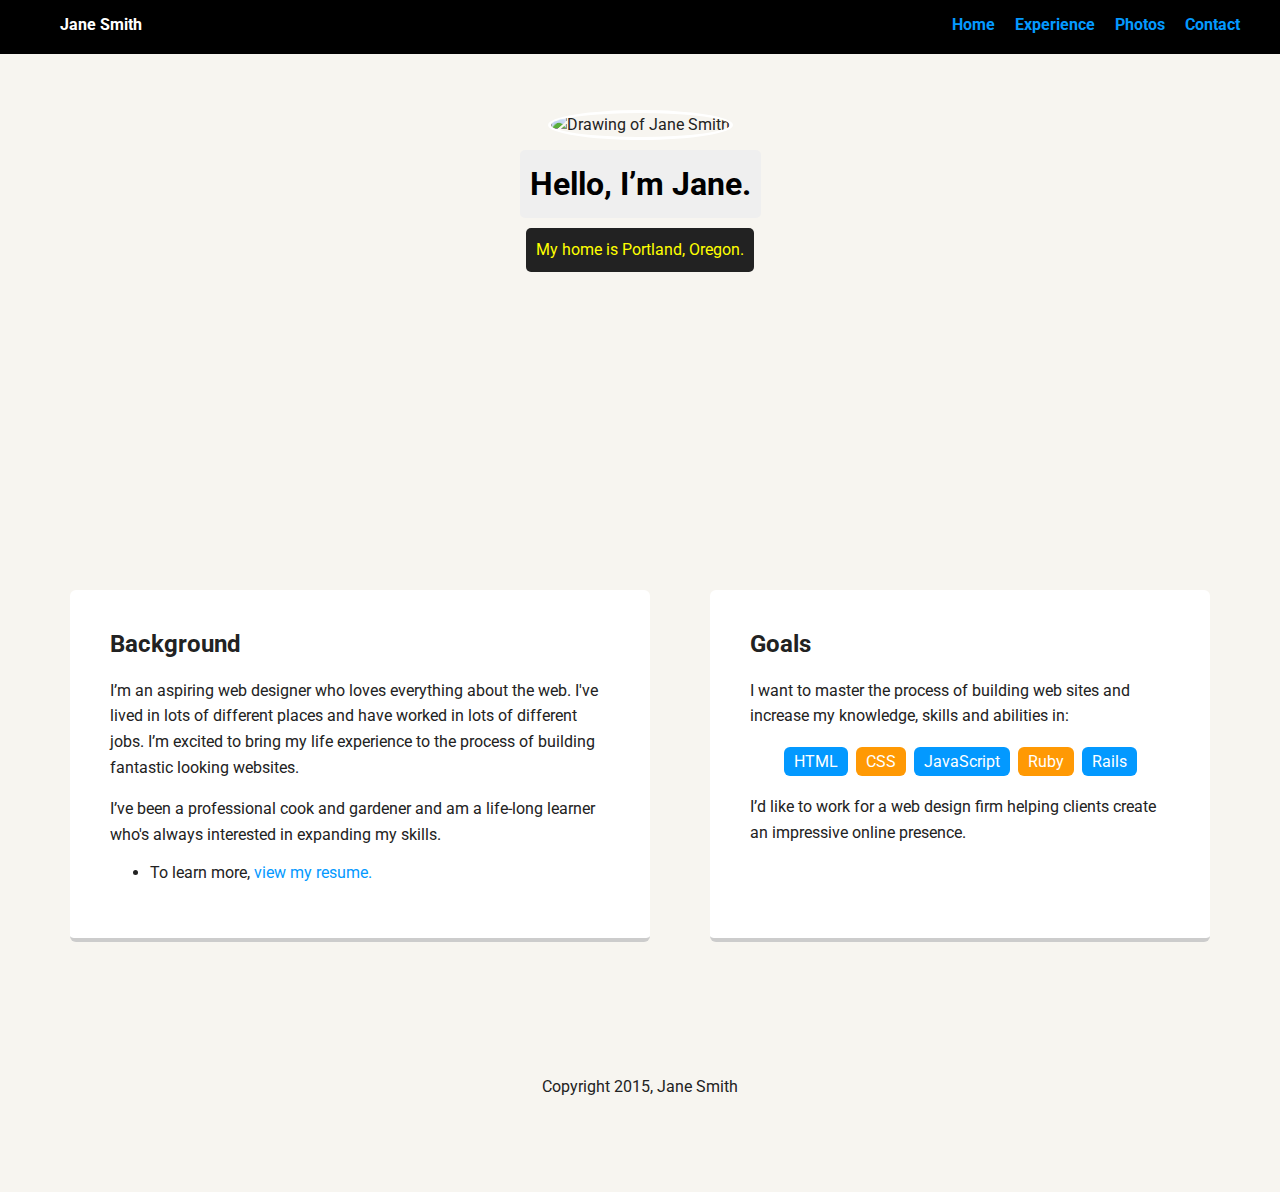
==== index.html @ 6e287f5d "made changes" ====
<!doctype html>
<html lang="en">
<head>
  <meta charset="utf-8">
  <title>Jane Smith's Profile</title>
  <meta name="viewport" content="width=device-width, initial-scale=1.0">
  <link rel="stylesheet" href="styles.css">
  <link href="https://fonts.googleapis.com/css?family=Muli%7CRoboto:400,300,500,700,900" rel="stylesheet"></head>
  <body>

    <div class="main-nav">
        <ul class="nav">
          <li class="name">Jane Smith</li>
          <li><a href="#">Home</a></li>
          <li><a href="resume.html">Experience</a></li>
          <li><a href="#">Photos</a></li>
          <li><a href="#">Contact</a></li>
        </ul>
    </div>

    <header>
      <img src="images/me.png" alt="Drawing of Jane Smith" class="profile-image">
      <h1 class="tag name">Hello, I’m Jane.</h1>
      <p class="tag location">My home is Portland, Oregon.</p>
    </header>

    <main class="flex">
      <div class="card">
        <h2>Background</h2>
        <p>I’m an aspiring web designer who loves everything about the web. I've lived in lots of different places and have worked in lots of different jobs. I’m excited to bring my life experience to the process of building fantastic looking websites.</p>
        <p>I’ve been a professional cook and gardener and am a life-long learner who's always interested in expanding my skills.</p>
        <ul>
          <li>To learn more, <a href="resume.html">view my resume.</a></li>
        </ul>
      </div> 

      <div class="card">
        <h2>Goals</h2>
        <p>I want to master the process of building web sites and increase my knowledge, skills and abilities in:</p>
        <ul class="skills">
          <li>HTML</li>
          <li>CSS</li>
          <li>JavaScript</li>
          <li>Ruby</li>
          <li>Rails</li>
        </ul>
        <p>I’d like to work for a web design firm helping clients create an impressive online presence.</p>
      </div> 

    </main>
    <footer>
      <ul>
        <li><a href="#" class="social twitter">Twitter</a></li>
        <li><a href="#" class="social linkedin">LinkedIn</a></li>
        <li><a href="#" class="social github">Github</a></li>
      </ul>
      <p class="copyright">Copyright 2015, Jane Smith</p>
    </footer>
  </body>
  </html>
---- styles.css ----
body {
  margin: 0;
  padding: 0;
  text-align: center;
  font-family: 'Roboto', sans-serif;
  color: #222;
  background: #f7f5f0;
}
/* Link Styles */

a {
  text-decoration: none;
  color: #0499ff;
}
a:hover {
  color: #6633ff;
}

/* Section Styles */

.main-nav {
  width: 100%;
  background: black;
  min-height: 30px;
  padding: 10px;
  position: fixed;
  text-align: center;
}
.nav {
  display: flex;
  justify-content: space-around;
  font-weight: 700;
  list-style-type: none;
  margin: 0 auto;
  padding: 0;
}
.nav .name {
  display: none;
}
.nav li {
  padding: 5px 10px 10px 10px;
}
.nav a {
  transition: all .5s;
}
.nav a:hover {
  color: white
}

header {
  text-align: center;
  background: url('images/portland.jpg') no-repeat top center ;
  background-size: cover;
  overflow: hidden;
  padding-top: 60px;
}
header {
  line-height: 1.5;
}
header .profile-image {
  margin-top: 50px;
  width: 150px;
  height: 150px;
  border-radius: 50%;
  border: 3px solid white;
  transition: all .5s;
}
header .profile-image:hover {
  transform: scale(1.2) rotate(5deg);
}
.tag {
  background-color: #efefef;
  color: black;
  padding: 10px;
  border-radius: 5px;
  display: table;
  margin: 10px auto;
} 
.location {
  background-color: #222;
  color: yellow;
}
.card {
  margin: 30px;
  padding: 20px 40px 40px;
  max-width: 500px;
  text-align: left;
  background: #fff;
  border-bottom: 4px solid #ccc;
  border-radius: 6px;
}
.card:hover {
  border-color: #ff99ff;
}

ul.skills {
  padding: 0;
  text-align: center;
}

.skills li {
  border-radius: 6px;
  display: inline-block;
  background: #ff9904;
  color: white;
  padding: 5px 10px;
  margin: 2px;
}

.skills li:nth-child(odd) {
  background: #0399ff;
}

footer {
  width: 100%;
  min-height: 30px;
  padding: 20px 0 40px 20px;
}

footer .copyright {
  top: -8px;
  margin-right: 20px;
  font-size: .75em;
}

footer ul {
  list-style-type: none;
  margin: 0;
  padding: 0;
}

footer ul li {
  display: inline-block;
}

a.social {
  display: inline-block;
  text-indent: -9999px;
  margin-left: 5px;
  width: 30px;
  height: 30px;
  background-size: 30px 30px;
  opacity: .5;
  transition: all .25s;
}
a.twitter {
  background-image: url(images/twitter.svg);
}
a.linkedin {
  background-image: url(images/linkedin.svg);
}
a.github {
  background-image: url(images/github.svg);
}
a.social:hover {
  opacity: 1;
}
.clearfix {
  clear: both;
}

/* Styles for larger screens */
@media screen and (min-width: 720px) {
  
  .flex {
      display: flex;
      max-width: 1200px;
      justify-content: space-around;
      margin: 0 auto;
  }

  header {
    min-height: 450px;
  }

  .nav {
    max-width: 1200px;
  }

  .nav .name {
    display: block;
    margin-right: auto;
    color: white;
  }

  main {
    padding-top: 50px;
  }

  main p {
    line-height: 1.6em;
  }

  footer {
    font-size: 1.3em;
    max-width: 1200px;
    margin: 40px auto;
  }

}
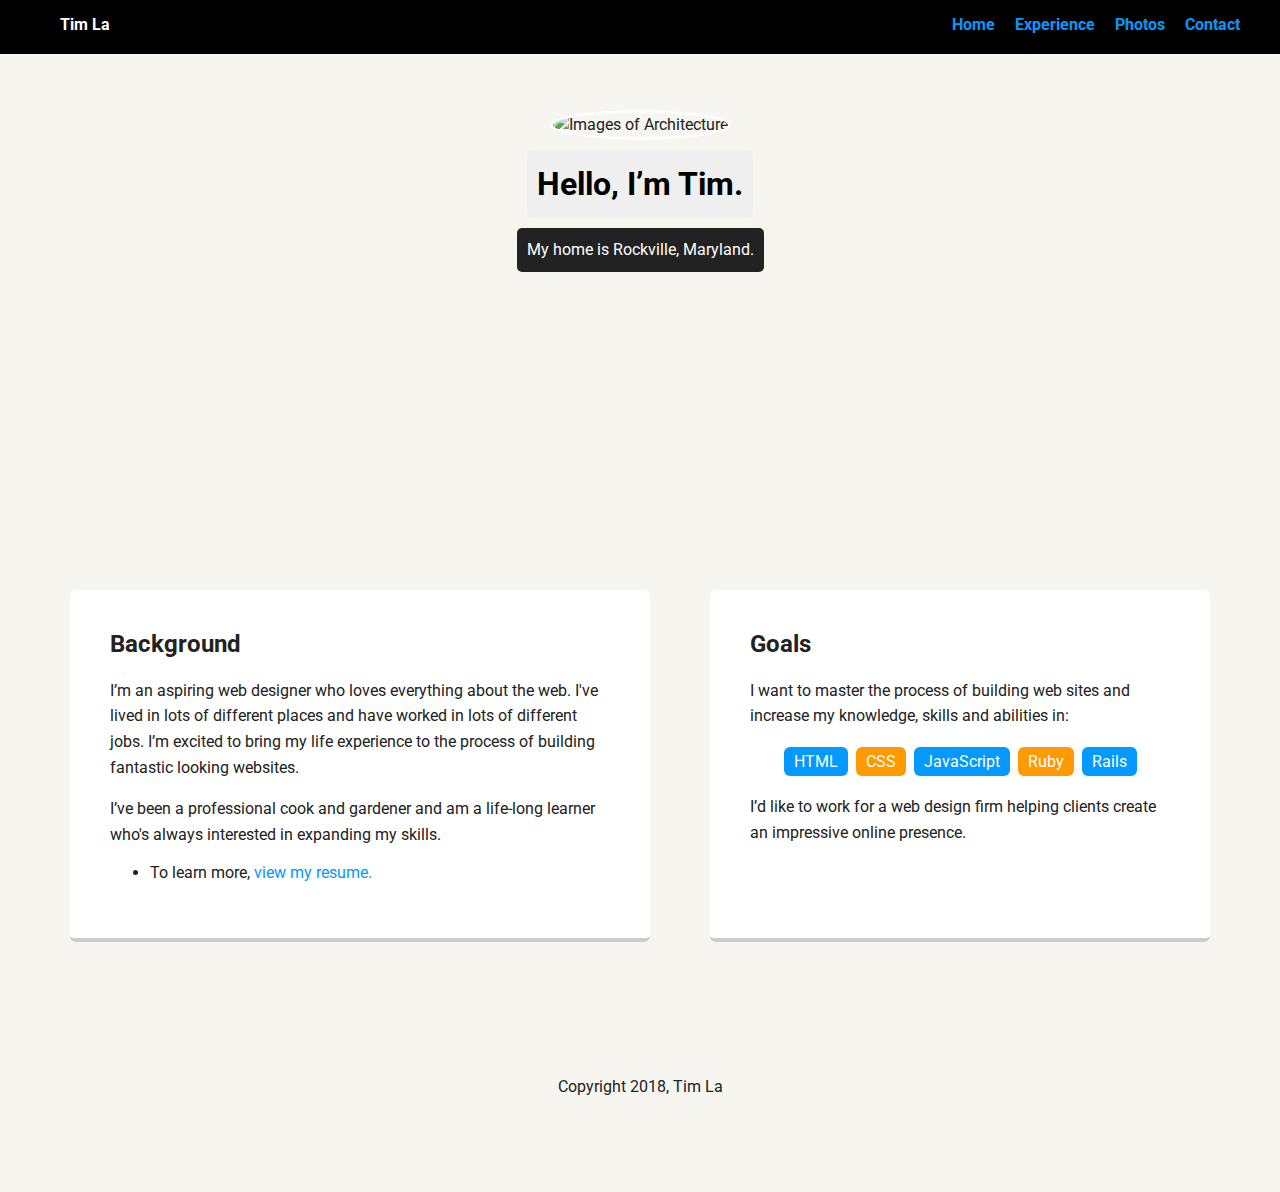
==== commit 4e16fa21: "made changes" ====
--- a/index.html
+++ b/index.html
@@ -2,7 +2,7 @@
 <html lang="en">
 <head>
   <meta charset="utf-8">
-  <title>Jane Smith's Profile</title>
+  <title>Tim La's Profile</title>
   <meta name="viewport" content="width=device-width, initial-scale=1.0">
   <link rel="stylesheet" href="styles.css">
   <link href="https://fonts.googleapis.com/css?family=Muli%7CRoboto:400,300,500,700,900" rel="stylesheet"></head>
@@ -10,7 +10,7 @@
 
     <div class="main-nav">
         <ul class="nav">
-          <li class="name">Jane Smith</li>
+          <li class="name">Tim La</li>
           <li><a href="#">Home</a></li>
           <li><a href="resume.html">Experience</a></li>
           <li><a href="#">Photos</a></li>
@@ -19,9 +19,9 @@
     </div>
 
     <header>
-      <img src="images/me.png" alt="Drawing of Jane Smith" class="profile-image">
-      <h1 class="tag name">Hello, I’m Jane.</h1>
-      <p class="tag location">My home is Portland, Oregon.</p>
+      <img src="https://placeimg.com/400/400/arch" alt="Images of Architecture" class="profile-image">
+      <h1 class="tag name">Hello, I’m Tim.</h1>
+      <p class="tag location">My home is Rockville, Maryland.</p>
     </header>
 
     <main class="flex">
@@ -50,11 +50,10 @@
     </main>
     <footer>
       <ul>
-        <li><a href="#" class="social twitter">Twitter</a></li>
-        <li><a href="#" class="social linkedin">LinkedIn</a></li>
-        <li><a href="#" class="social github">Github</a></li>
+        <li><a href="https://linkedin.com/in/timothy-l-61007a135" target="_blank" class="social linkedin">LinkedIn</a></li>
+        <li><a href="https://github.com/Tlacoding111" target="_blank" target="_blank" class="social github">Github</a></li>
       </ul>
-      <p class="copyright">Copyright 2015, Jane Smith</p>
+      <p class="copyright">Copyright 2018, Tim La</p>
     </footer>
   </body>
   </html>
--- a/styles.css
+++ b/styles.css
@@ -66,7 +66,7 @@
   transition: all .5s;
 }
 header .profile-image:hover {
-  transform: scale(1.2) rotate(5deg);
+  transform: scale(1.2) rotate(360deg);
 }
 .tag {
   background-color: #efefef;
@@ -78,7 +78,7 @@
 } 
 .location {
   background-color: #222;
-  color: yellow;
+  color: white;
 }
 .card {
   margin: 30px;
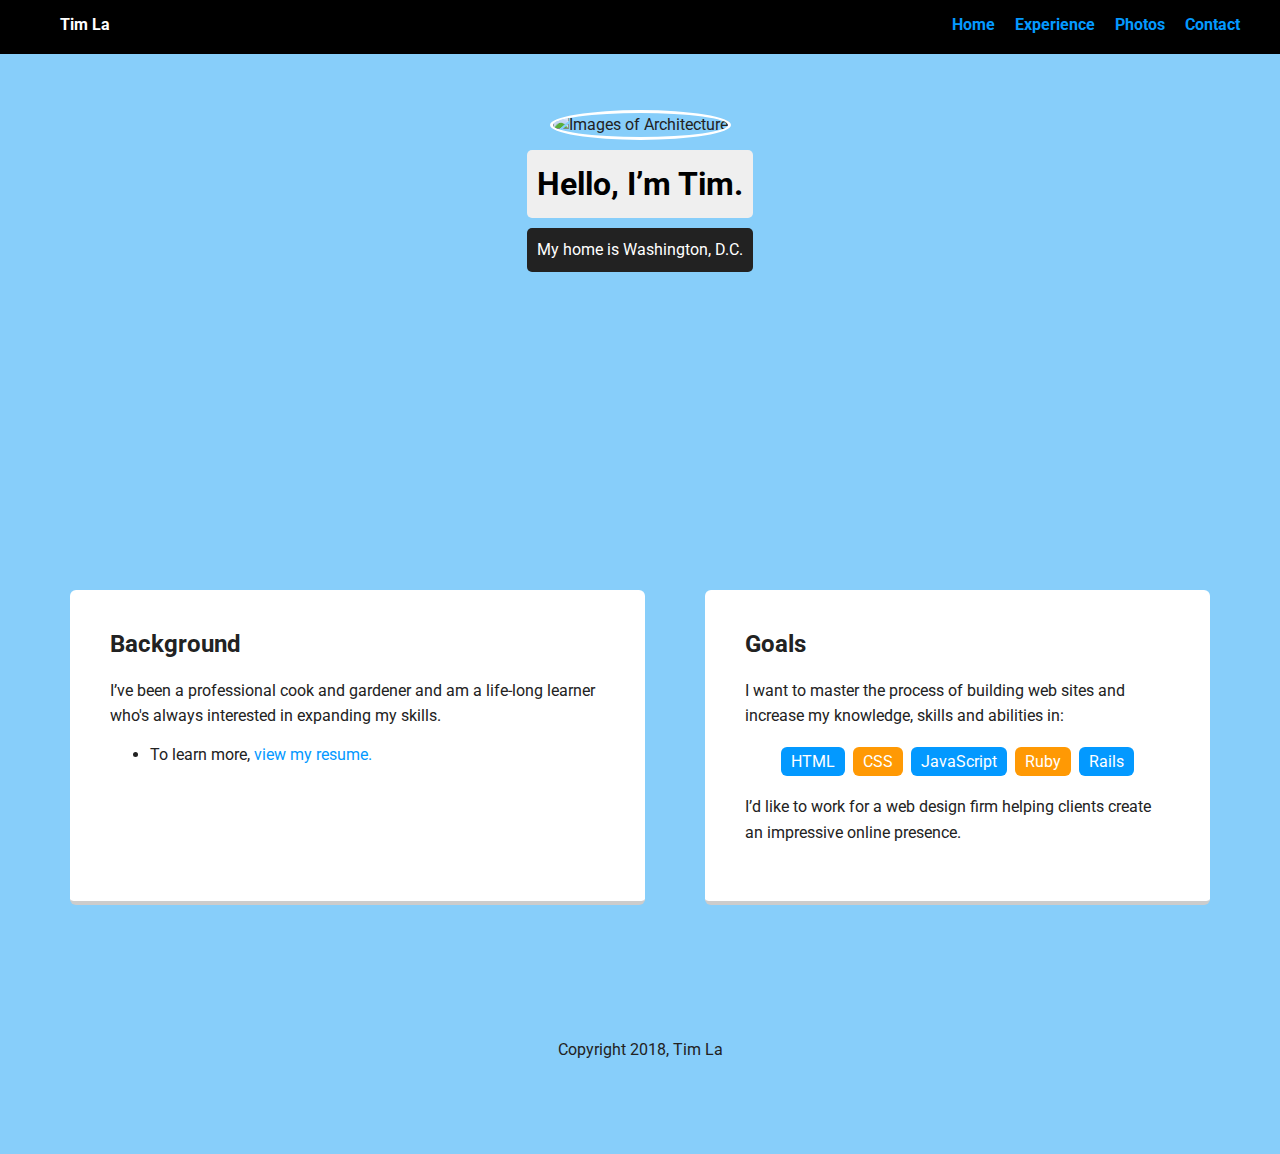
==== commit a0aceede: "made changes" ====
--- a/index.html
+++ b/index.html
@@ -21,13 +21,13 @@
     <header>
       <img src="https://placeimg.com/400/400/arch" alt="Images of Architecture" class="profile-image">
       <h1 class="tag name">Hello, I’m Tim.</h1>
-      <p class="tag location">My home is Rockville, Maryland.</p>
+      <p class="tag location">My home is Washington, D.C.</p>
     </header>
 
     <main class="flex">
       <div class="card">
         <h2>Background</h2>
-        <p>I’m an aspiring web designer who loves everything about the web. I've lived in lots of different places and have worked in lots of different jobs. I’m excited to bring my life experience to the process of building fantastic looking websites.</p>
+        <p></p>
         <p>I’ve been a professional cook and gardener and am a life-long learner who's always interested in expanding my skills.</p>
         <ul>
           <li>To learn more, <a href="resume.html">view my resume.</a></li>
@@ -50,7 +50,7 @@
     </main>
     <footer>
       <ul>
-        <li><a href="https://linkedin.com/in/timothy-l-61007a135" target="_blank" class="social linkedin">LinkedIn</a></li>
+        <a href="https://linkedin.com/in/timothy-l-61007a135" target="_blank" class="social linkedin">LinkedIn</a></li>
         <li><a href="https://github.com/Tlacoding111" target="_blank" target="_blank" class="social github">Github</a></li>
       </ul>
       <p class="copyright">Copyright 2018, Tim La</p>
--- a/styles.css
+++ b/styles.css
@@ -4,7 +4,7 @@
   text-align: center;
   font-family: 'Roboto', sans-serif;
   color: #222;
-  background: #f7f5f0;
+  background: lightskyblue;
 }
 /* Link Styles */
 
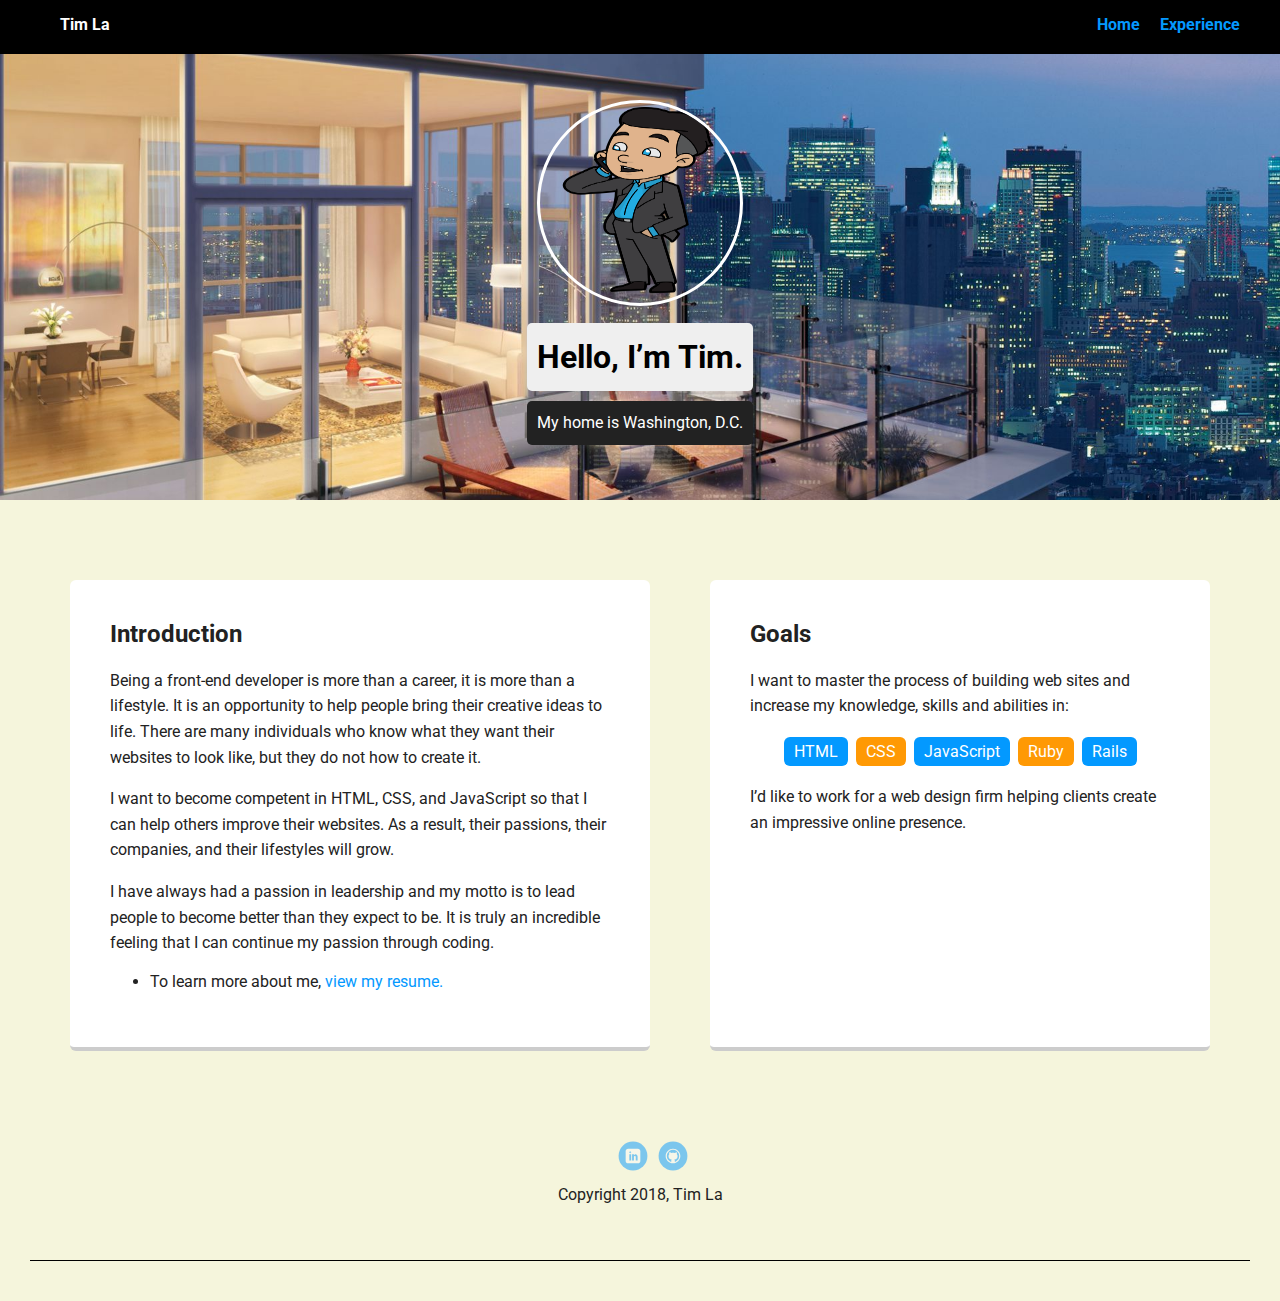
==== commit 8e579582: "made changes" ====
--- a/index.html
+++ b/index.html
@@ -11,26 +11,30 @@
     <div class="main-nav">
         <ul class="nav">
           <li class="name">Tim La</li>
-          <li><a href="#">Home</a></li>
+          <li><a href="index.html">Home</a></li>
           <li><a href="resume.html">Experience</a></li>
-          <li><a href="#">Photos</a></li>
-          <li><a href="#">Contact</a></li>
         </ul>
     </div>
 
     <header>
-      <img src="https://placeimg.com/400/400/arch" alt="Images of Architecture" class="profile-image">
+      <img src="images/businessMan.png" alt="Images of Architecture" class="profile-image">
       <h1 class="tag name">Hello, I’m Tim.</h1>
       <p class="tag location">My home is Washington, D.C.</p>
     </header>
 
     <main class="flex">
       <div class="card">
-        <h2>Background</h2>
-        <p></p>
-        <p>I’ve been a professional cook and gardener and am a life-long learner who's always interested in expanding my skills.</p>
+        <h2>Introduction</h2>
+        <p>Being a front-end developer is more than a career, it is more than a lifestyle.
+          It is an opportunity to help people bring their creative ideas to life. There are many 
+          individuals who know what they want their websites to look like, but they do not how to create it.</p>
+        <p>I want to become competent in HTML, CSS, and JavaScript so that I can help others improve 
+            their websites. As a result, their passions, their companies, and their lifestyles will grow.</p>
+        <p>I have always had a passion in leadership and my motto is to lead people to become better than
+            they expect to be. It is truly an incredible feeling that I can continue my passion through coding.
+        </p>
         <ul>
-          <li>To learn more, <a href="resume.html">view my resume.</a></li>
+          <li>To learn more about me, <a href="resume.html">view my resume.</a></li>
         </ul>
       </div> 
 
@@ -48,6 +52,7 @@
       </div> 
 
     </main>
+
     <footer>
       <ul>
         <a href="https://linkedin.com/in/timothy-l-61007a135" target="_blank" class="social linkedin">LinkedIn</a></li>
@@ -55,5 +60,6 @@
       </ul>
       <p class="copyright">Copyright 2018, Tim La</p>
     </footer>
+
   </body>
   </html>
--- a/styles.css
+++ b/styles.css
@@ -3,8 +3,8 @@
   padding: 0;
   text-align: center;
   font-family: 'Roboto', sans-serif;
-  color: #222;
-  background: lightskyblue;
+  color: #222222;
+  background: beige;
 }
 /* Link Styles */
 
@@ -49,24 +49,24 @@
 
 header {
   text-align: center;
-  background: url('images/portland.jpg') no-repeat top center ;
+  background: url("images/apartment.jpg") no-repeat top center ;
   background-size: cover;
   overflow: hidden;
-  padding-top: 60px;
+  padding-top: 50px;
 }
 header {
   line-height: 1.5;
 }
 header .profile-image {
   margin-top: 50px;
-  width: 150px;
-  height: 150px;
+  width: 200px;
+  height: 200px;
   border-radius: 50%;
   border: 3px solid white;
   transition: all .5s;
 }
 header .profile-image:hover {
-  transform: scale(1.2) rotate(360deg);
+  transform: scale(1.2) rotate(720deg);
 }
 .tag {
   background-color: #efefef;
@@ -90,7 +90,7 @@
   border-radius: 6px;
 }
 .card:hover {
-  border-color: #ff99ff;
+  border-color: #0499ff;
 }
 
 ul.skills {
@@ -115,6 +115,7 @@
   width: 100%;
   min-height: 30px;
   padding: 20px 0 40px 20px;
+  border-bottom: 1px solid black;
 }
 
 footer .copyright {
@@ -143,9 +144,7 @@
   opacity: .5;
   transition: all .25s;
 }
-a.twitter {
-  background-image: url(images/twitter.svg);
-}
+
 a.linkedin {
   background-image: url(images/linkedin.svg);
 }
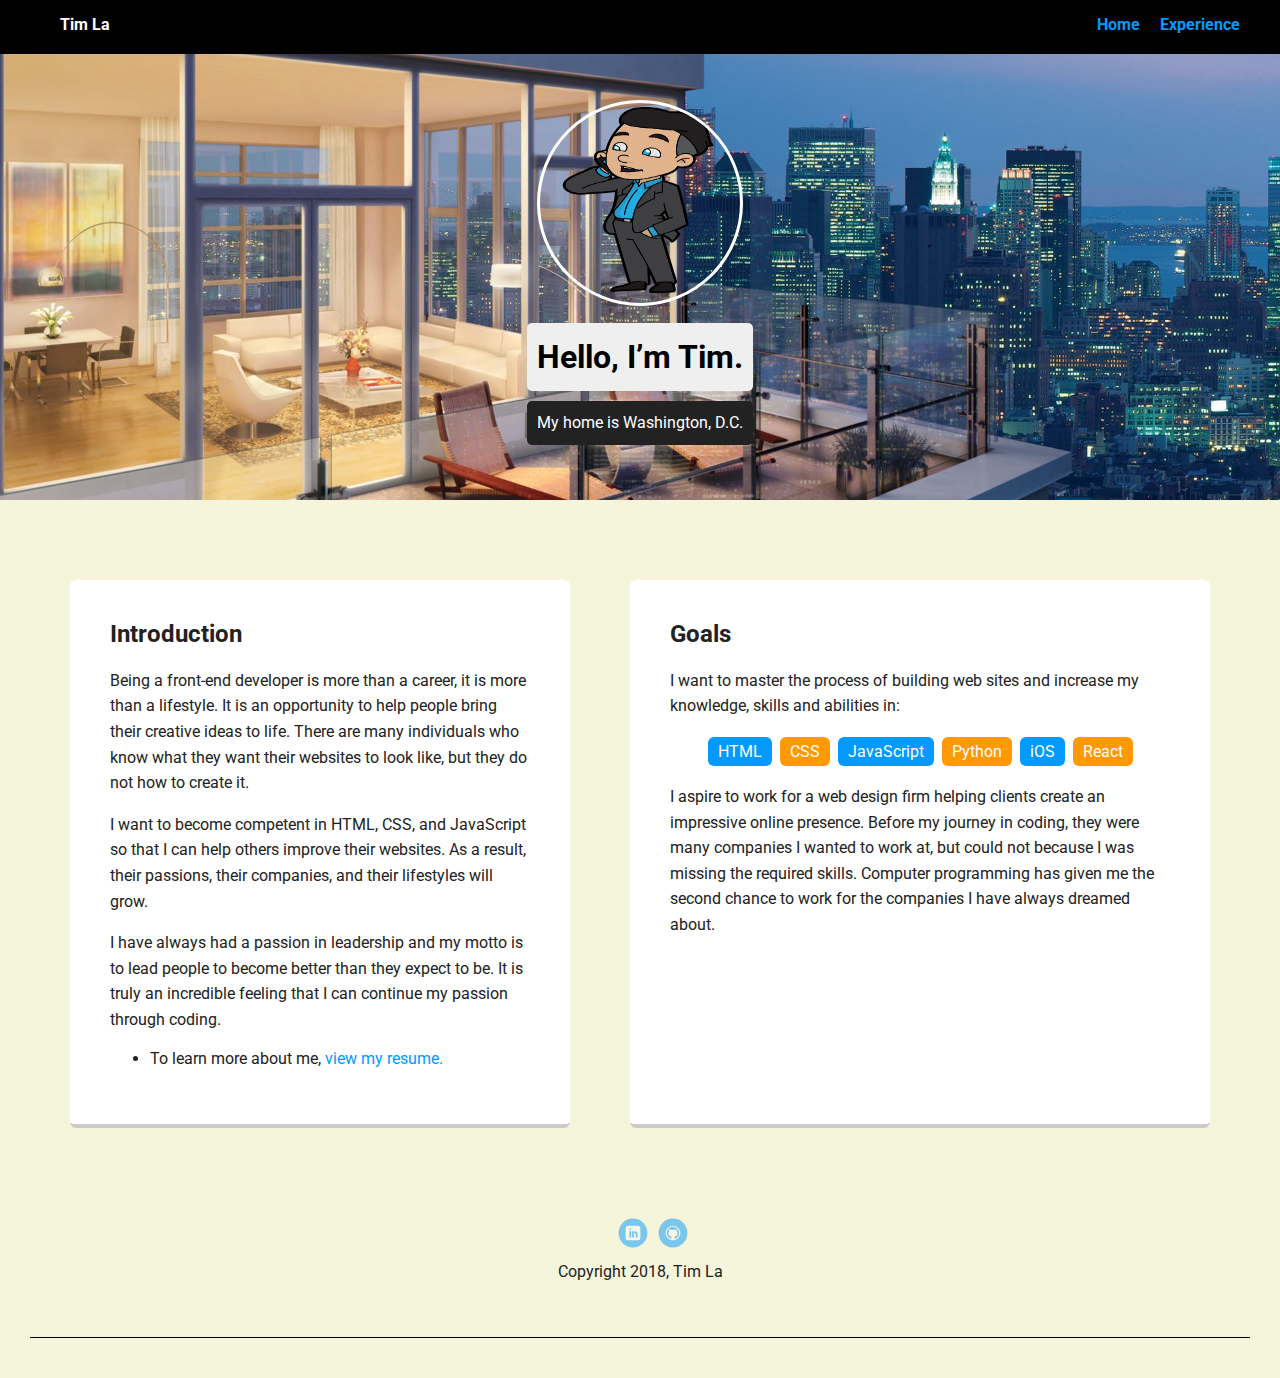
==== commit 074990e8: "made first website" ====
--- a/index.html
+++ b/index.html
@@ -45,10 +45,14 @@
           <li>HTML</li>
           <li>CSS</li>
           <li>JavaScript</li>
-          <li>Ruby</li>
-          <li>Rails</li>
+          <li>Python</li>
+          <li>iOS</li>
+          <li>React</li>
         </ul>
-        <p>I’d like to work for a web design firm helping clients create an impressive online presence.</p>
+        <p>I aspire to work for a web design firm helping clients create an impressive online presence. Before my journey in coding,
+            they were many companies I wanted to work at, but could not because I was missing the required skills. Computer programming has
+            given me the second chance to work for the companies I have always dreamed about.
+        </p>
       </div> 
 
     </main>
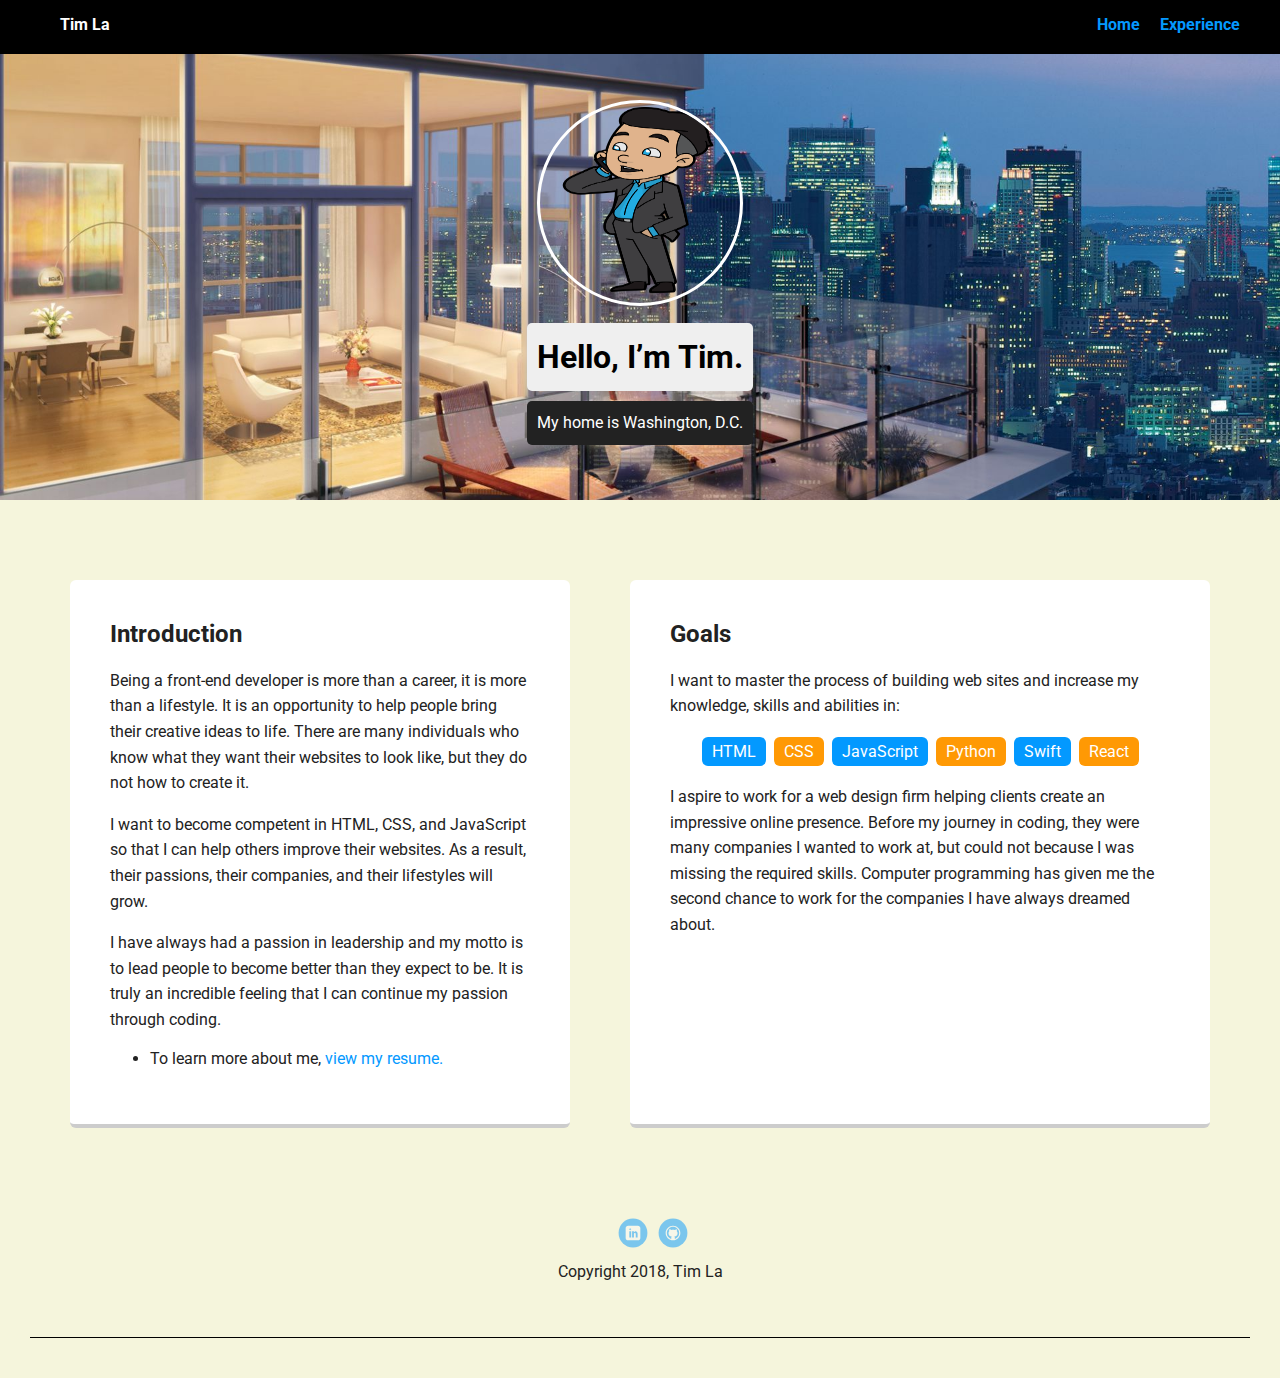
==== commit a3fc879d: "made changes" ====
--- a/index.html
+++ b/index.html
@@ -46,7 +46,7 @@
           <li>CSS</li>
           <li>JavaScript</li>
           <li>Python</li>
-          <li>iOS</li>
+          <li>Swift</li>
           <li>React</li>
         </ul>
         <p>I aspire to work for a web design firm helping clients create an impressive online presence. Before my journey in coding,
@@ -59,8 +59,8 @@
 
     <footer>
       <ul>
-        <a href="https://linkedin.com/in/timothy-l-61007a135" target="_blank" class="social linkedin">LinkedIn</a></li>
-        <li><a href="https://github.com/Tlacoding111" target="_blank" target="_blank" class="social github">Github</a></li>
+        <li><a href="https://linkedin.com/in/timothy-l-61007a135" target="_blank" class="social linkedin">LinkedIn</a></li>
+        <li><a href="https://github.com/Tlacoding111" target="_blank" class="social github">Github</a></li>
       </ul>
       <p class="copyright">Copyright 2018, Tim La</p>
     </footer>
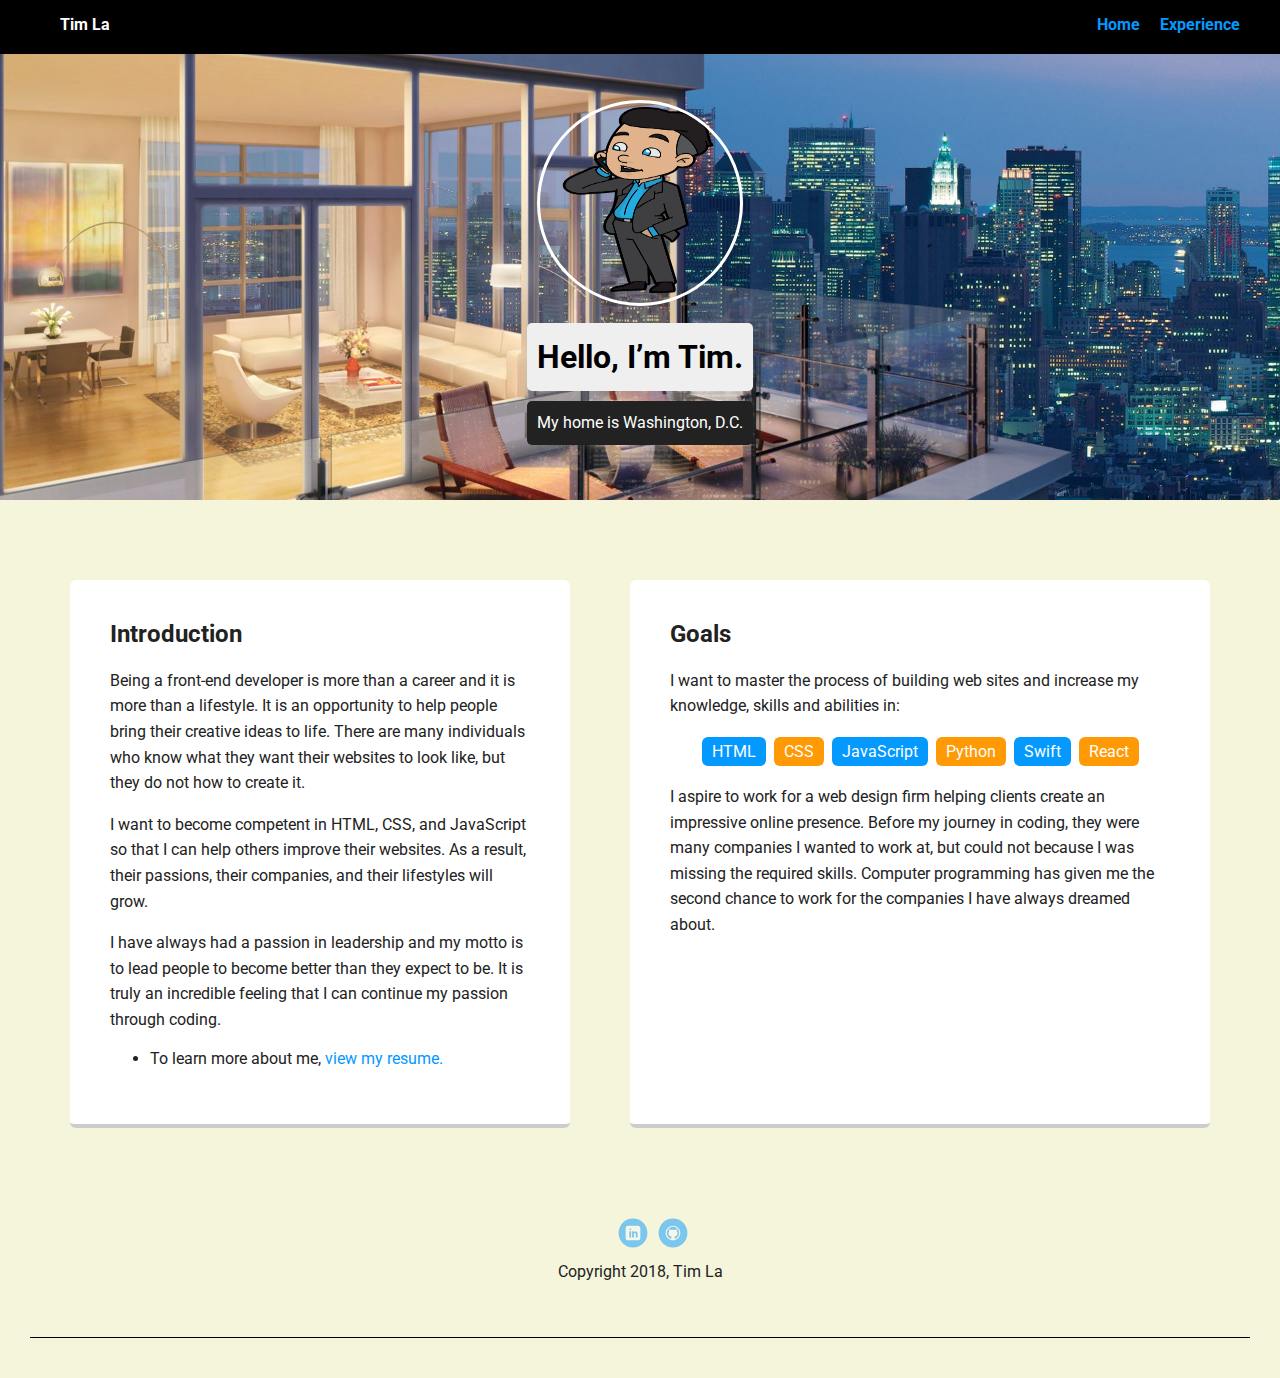
==== commit 085d1534: "made changes" ====
--- a/index.html
+++ b/index.html
@@ -25,7 +25,7 @@
     <main class="flex">
       <div class="card">
         <h2>Introduction</h2>
-        <p>Being a front-end developer is more than a career, it is more than a lifestyle.
+        <p>Being a front-end developer is more than a career and it is more than a lifestyle.
           It is an opportunity to help people bring their creative ideas to life. There are many 
           individuals who know what they want their websites to look like, but they do not how to create it.</p>
         <p>I want to become competent in HTML, CSS, and JavaScript so that I can help others improve 
